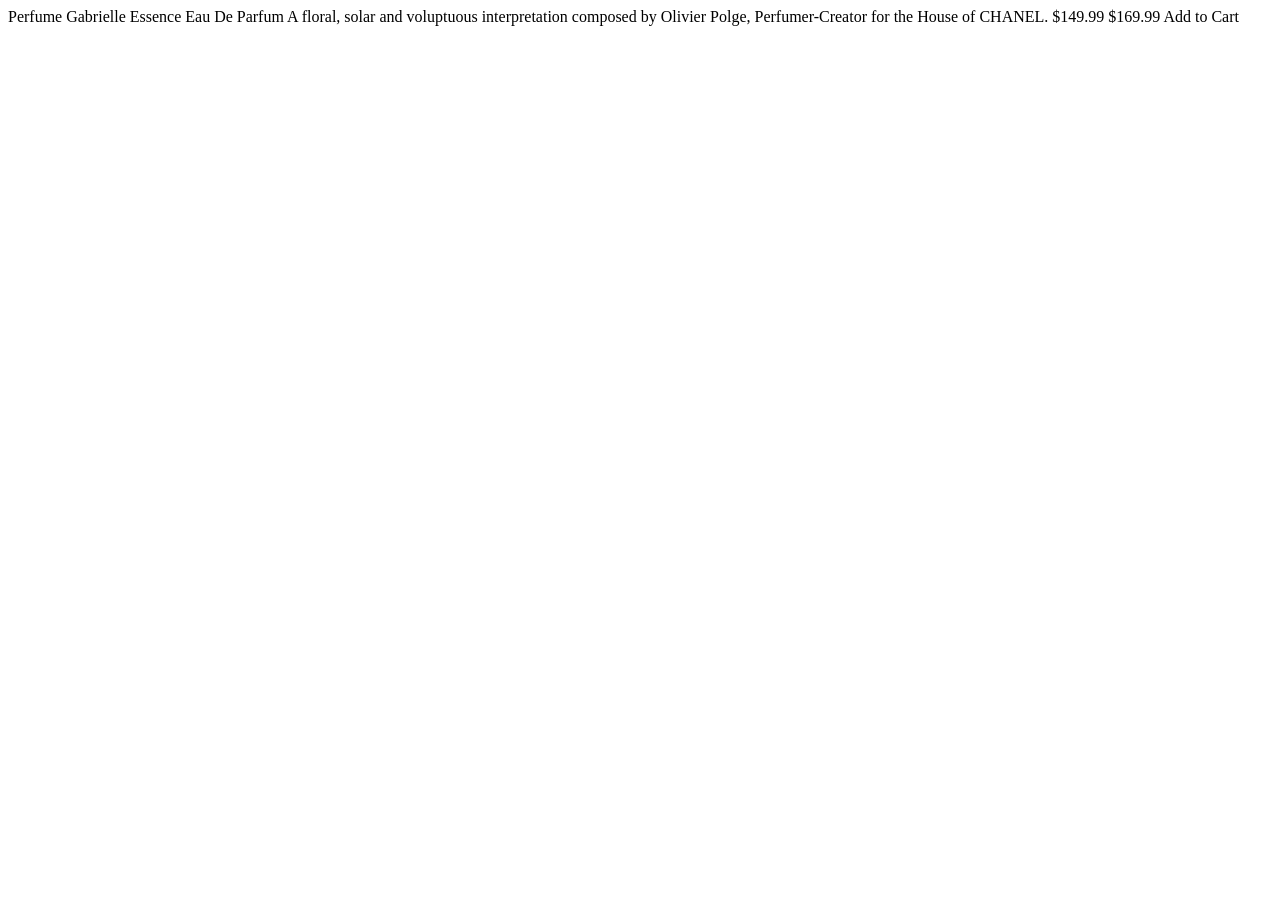
==== SEMANA2/dia2_html_css/product-preview-card-component-main/index copy.html @ 53abadf9 "semana2" ====
<!DOCTYPE html>
<html lang="en">
<head>
  <meta charset="UTF-8">
  <meta name="viewport" content="width=device-width, initial-scale=1.0">
  <title>Perfume</title>
</head>
<body>
  
   Perfume

  Gabrielle Essence Eau De Parfum

  A floral, solar and voluptuous interpretation composed by Olivier Polge, 
  Perfumer-Creator for the House of CHANEL.

  $149.99
  $169.99

  Add to Cart

</body>
</html>
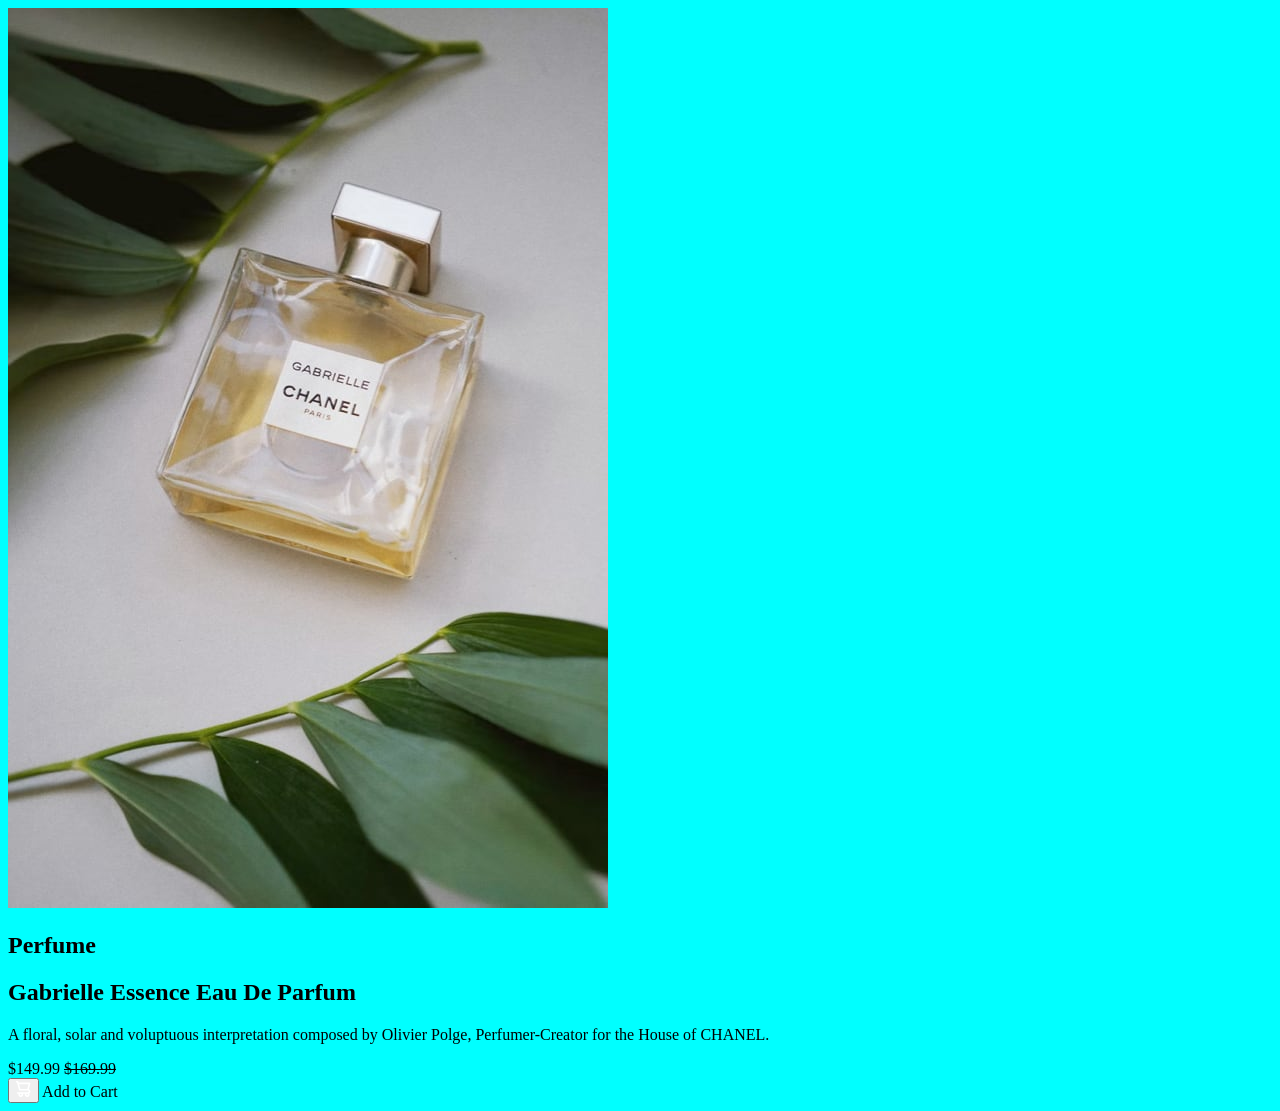
==== commit 7864bdd4: "semana_estilos" ====
--- a/SEMANA2/dia2_html_css/product-preview-card-component-main/index copy.html
+++ b/SEMANA2/dia2_html_css/product-preview-card-component-main/index copy.html
@@ -4,20 +4,43 @@
   <meta charset="UTF-8">
   <meta name="viewport" content="width=device-width, initial-scale=1.0">
   <title>Perfume</title>
+  <link rel="preconnect" href="https://fonts.googleapis.com">
+  <link rel="preconnect" href="https://fonts.gstatic.com" crossorigin>
+  <link href="https://fonts.googleapis.com/css2?family=Fraunces:ital,opsz,wght@0,9..144,100..900;1,9..144,100..900&family=Montserrat:ital,wght@0,100..900;1,100..900&display=swap" rel="stylesheet">
+  <link rel="stylesheet" href="estilos.css">
 </head>
 <body>
   
-   Perfume
+   <main>
+    <section class="photo">
+      <img src="images/image-product-desktop.jpg" alt="mi colonia">
+    </section>
 
-  Gabrielle Essence Eau De Parfum
+    <section class="content">
+      <h2>Perfume</h2>
+      
+      <h1>Gabrielle Essence Eau De Parfum</h1>
+      
+      <p>A floral, solar and voluptuous interpretation composed by Olivier Polge, 
+      Perfumer-Creator for the House of CHANEL.
+      </p>
+      <div>
+        <span>
+          $149.99
+        </span>
+        <s>
+          $169.99
+        </s>
+      </div>
+      <button>
+        <img src="images/icon-cart.svg" alt="carrito">
+      </button>
+      
 
-  A floral, solar and voluptuous interpretation composed by Olivier Polge, 
-  Perfumer-Creator for the House of CHANEL.
+      Add to Cart
+    </section>
 
-  $149.99
-  $169.99
-
-  Add to Cart
+   </main>
 
 </body>
 </html>
--- a/SEMANA2/dia2_html_css/product-preview-card-component-main/estilos.css
+++ b/SEMANA2/dia2_html_css/product-preview-card-component-main/estilos.css
@@ -0,0 +1,6 @@
+/*font-family: "Montserrat", sans-serif;
+font-family: "Fraunces", serif;
+*/
+body{
+    background-color: aqua;
+}
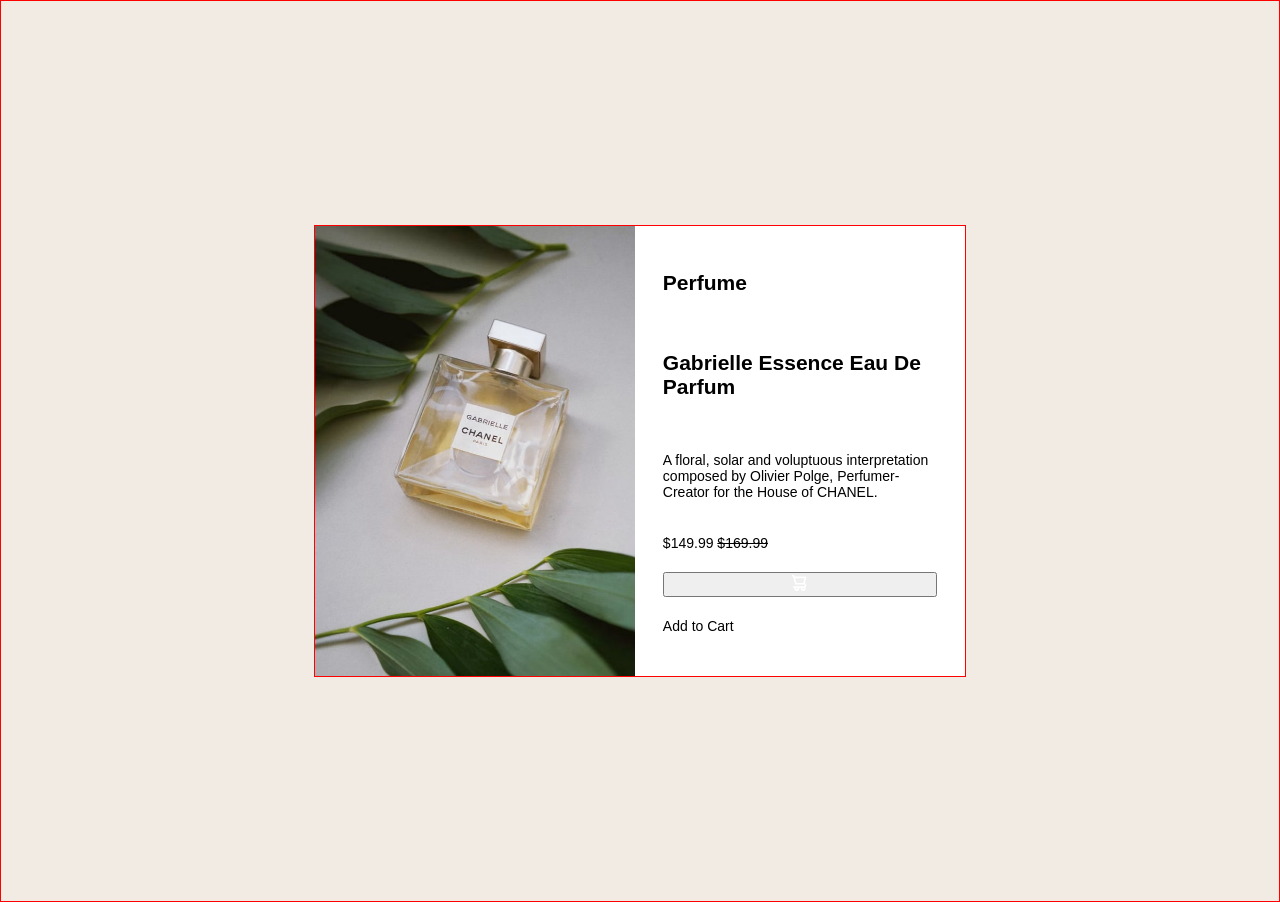
==== commit 4c76acdc: "estilos_cuadre" ====
--- a/SEMANA2/dia2_html_css/product-preview-card-component-main/index copy.html
+++ b/SEMANA2/dia2_html_css/product-preview-card-component-main/index copy.html
@@ -11,9 +11,9 @@
 </head>
 <body>
   
-   <main>
+    <main>
     <section class="photo">
-      <img src="images/image-product-desktop.jpg" alt="mi colonia">
+      <!--<img src="images/image-product-desktop.jpg" alt="mi colonia">-->
     </section>
 
     <section class="content">
--- a/SEMANA2/dia2_html_css/product-preview-card-component-main/estilos.css
+++ b/SEMANA2/dia2_html_css/product-preview-card-component-main/estilos.css
@@ -2,5 +2,33 @@
 font-family: "Fraunces", serif;
 */
 body{
-    background-color: aqua;
+    background-color: hsl(30, 38%, 92%);
+    font-family: "Montserrat", sans-serif;
+    font-size: 14px;
+    border: 1px solid red;
+    height: 100vh;
+    margin: 0;
+    display: flex;/*flexbox*/
+    justify-content: center;/*aliniamiento horixontal*/
+    align-items: center;/*aliniamiento vertical*/
+}
+main{
+    border:1px solid red;
+    width: 650px;
+    display: flex;
+    min-height: 450px;
+}
+.photo{
+    width: 350px;
+    background-image: url(images/image-product-desktop.jpg);
+    background-size: cover;
+
+}
+.content{
+    width: 300px;
+    padding: 28px;/*14 x2=28px*/
+    display: flex;
+    flex-direction: column;
+    gap: 21px; /*14px + 7= 21px*/
+    background-color: hsl(0, 0%, 100%);
 }
